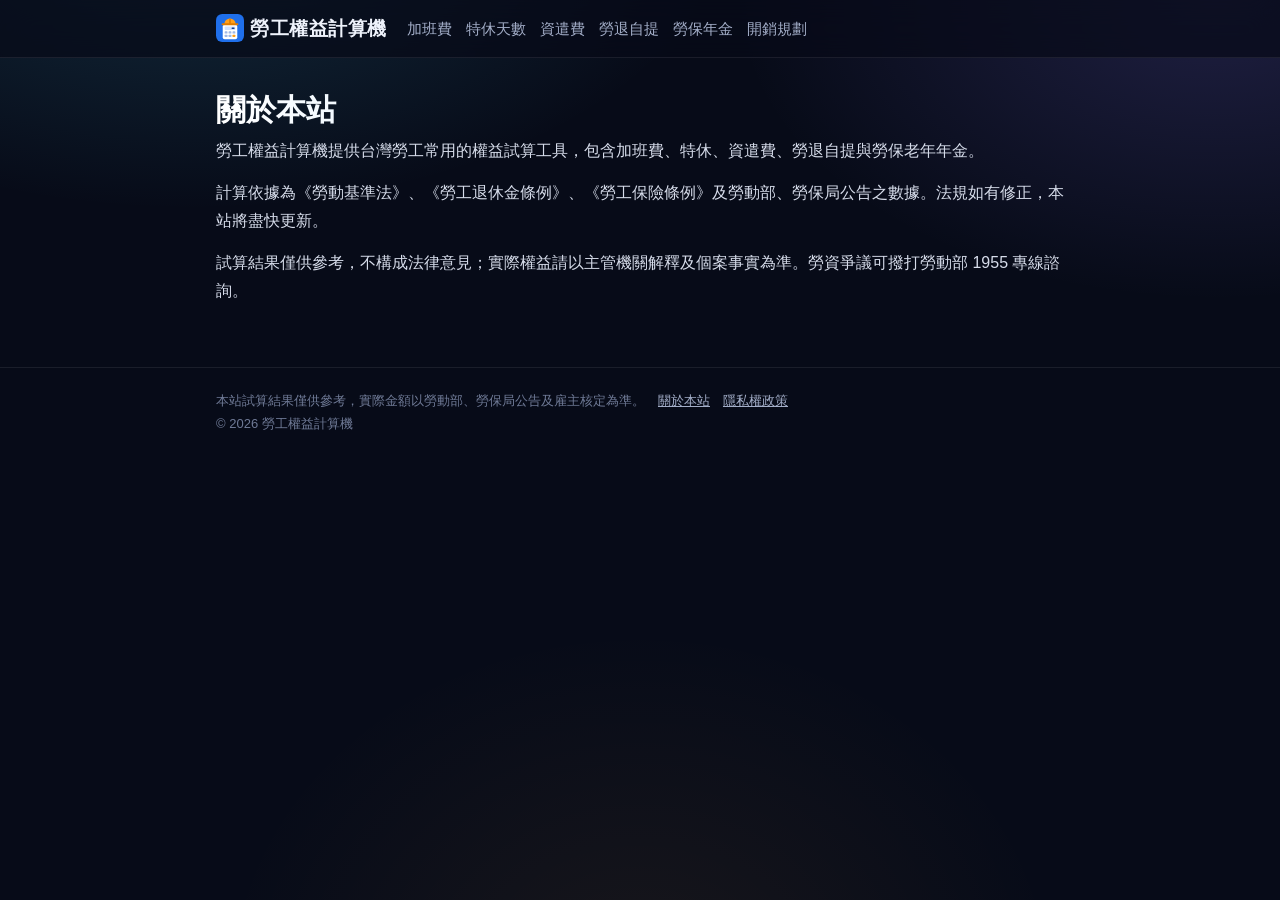
==== about/index.html @ b66a253b "新增開銷計算機：儲蓄率分級互動、50/30/20 收入分配圖、開銷排行、存錢目標試算與理財方向建議 Co-Authored-By: Claude Opus 5.5 <noreply@anthropic" ====
<!doctype html><html lang="zh-Hant-TW"><head><meta charset="utf-8"><meta name="theme-color" content="#070b18"><meta name="viewport" content="width=device-width,initial-scale=1">
<title>關於本站｜勞工權益計算機</title><meta name="description" content="勞工權益計算機的介紹與資料來源說明。"><link rel="canonical" href="https://chengcheming-ai.github.io/labor-calculator/about/">
<meta property="og:title" content="關於本站｜勞工權益計算機"><meta property="og:description" content="勞工權益計算機的介紹與資料來源說明。"><meta property="og:type" content="website">
<link rel="icon" href="../icon.svg" type="image/svg+xml"><link rel="apple-touch-icon" href="../apple-touch-icon.png"><link rel="stylesheet" href="../style.css"></head><body>
<header><div class="in"><a class="logo" href="../"><img src="../icon.svg" alt="" width="28" height="28" style="vertical-align:-7px;margin-right:6px">勞工權益計算機</a><nav><a href="../overtime/">加班費</a><a href="../annual-leave/">特休天數</a><a href="../severance/">資遣費</a><a href="../pension/">勞退自提</a><a href="../labor-insurance/">勞保年金</a><a href="../budget/">開銷規劃</a></nav></div></header>
<main><h1>關於本站</h1><article><p>勞工權益計算機提供台灣勞工常用的權益試算工具，包含加班費、特休、資遣費、勞退自提與勞保老年年金。</p>
<p>計算依據為《勞動基準法》、《勞工退休金條例》、《勞工保險條例》及勞動部、勞保局公告之數據。法規如有修正，本站將盡快更新。</p>
<p>試算結果僅供參考，不構成法律意見；實際權益請以主管機關解釋及個案事實為準。勞資爭議可撥打勞動部 1955 專線諮詢。</p></article></main>
<footer><div class="in">本站試算結果僅供參考，實際金額以勞動部、勞保局公告及雇主核定為準。　<a href="../about/">關於本站</a>　<a href="../privacy/">隱私權政策</a><br>© 2026 勞工權益計算機</div></footer>
<script src="../common.js"></script></body></html>
---- style.css ----
:root{
  color-scheme:dark;
  --bg:#070b18;--card:rgba(255,255,255,.045);--card-b:rgba(255,255,255,.09);
  --fg:#eef2fb;--mut:#a3aec8;--dim:#6f7a96;
  --acc:#4cc9f0;--acc2:#8b7bff;--warm:#ffb347;
  --in:#0e1530;--in-b:#26315a;--line:rgba(255,255,255,.08);
}
*{box-sizing:border-box}
html{background:var(--bg)}
body{margin:0;min-height:100vh;color:var(--fg);font:16px/1.75 "Noto Sans TC","Microsoft JhengHei","PingFang TC",sans-serif;
  background:
    radial-gradient(900px 500px at 15% -10%,rgba(76,201,240,.18),transparent 60%),
    radial-gradient(800px 500px at 95% 0%,rgba(139,123,255,.18),transparent 60%),
    radial-gradient(700px 600px at 50% 110%,rgba(255,179,71,.07),transparent 60%),
    var(--bg);
  background-attachment:fixed}

/* 頁首 */
header{position:sticky;top:0;z-index:10;background:rgba(7,11,24,.72);backdrop-filter:blur(14px);-webkit-backdrop-filter:blur(14px);border-bottom:1px solid var(--line)}
header .in,main,footer .in{max-width:880px;margin:0 auto;padding:0 16px}
header .in{display:flex;flex-wrap:wrap;align-items:center;gap:8px 20px;padding-top:12px;padding-bottom:12px}
.logo{font-weight:700;font-size:19px;color:var(--fg);text-decoration:none;letter-spacing:.5px}
nav a{color:var(--mut);text-decoration:none;font-size:15px;margin-right:14px;transition:color .2s}
nav a:hover{color:var(--fg)}
nav a.on{color:var(--acc);text-shadow:0 0 12px rgba(76,201,240,.6)}

/* 標題 */
main{padding-top:32px;padding-bottom:48px}
h1{font-size:30px;line-height:1.3;margin:0 0 8px;font-weight:800;
  background:linear-gradient(90deg,#fff 0%,#cfe9ff 55%,#bfb4ff 100%);-webkit-background-clip:text;background-clip:text;color:transparent}
.lead{color:var(--mut);margin:0 0 24px}
h2{font-size:20px;margin:32px 0 10px;color:#fff}
h2::before{content:"";display:inline-block;width:4px;height:18px;border-radius:2px;margin-right:10px;vertical-align:-2px;background:linear-gradient(var(--acc),var(--acc2))}

/* 卡片 */
.card{background:var(--card);border:1px solid var(--card-b);border-radius:16px;padding:22px;margin-bottom:22px;
  box-shadow:0 10px 40px rgba(0,0,0,.35),inset 0 1px 0 rgba(255,255,255,.05);backdrop-filter:blur(8px);-webkit-backdrop-filter:blur(8px)}
.grid{display:grid;grid-template-columns:repeat(auto-fit,minmax(220px,1fr));gap:16px}
.grid>div{display:flex;flex-direction:column;justify-content:flex-end}

/* 表單 */
label{display:block;font-size:14px;color:var(--mut);margin-bottom:6px}
input,select{width:100%;font:inherit;font-size:17px;padding:10px 12px;border:1px solid var(--in-b);border-radius:10px;background:var(--in);color:#fff;transition:border-color .2s,box-shadow .2s}
input:hover,select:hover{border-color:#3a4a80}
input:focus,select:focus{outline:none;border-color:var(--acc);box-shadow:0 0 0 3px rgba(76,201,240,.22),0 0 18px rgba(76,201,240,.25)}
input.over,input.over:focus{border-color:#ff9a3c;box-shadow:0 0 0 3px rgba(255,154,60,.25),0 0 16px rgba(255,154,60,.25)}
.lim{display:inline-block;margin-left:4px;padding:0 7px;border-radius:999px;font-size:12px;line-height:18px;color:#ffd08a;background:rgba(255,179,71,.12);border:1px solid rgba(255,179,71,.3)}
input::-webkit-calendar-picker-indicator{filter:invert(.85)}
select option{background:#0e1530;color:#fff}

/* 結果區 */
.res{position:relative;margin-top:20px;padding:20px;border-radius:14px;color:var(--mut);
  background:linear-gradient(160deg,rgba(76,201,240,.10),rgba(139,123,255,.10));border:1px solid rgba(124,170,255,.25);
  box-shadow:inset 0 0 40px rgba(76,201,240,.06)}
.res b{color:#fff}
.res p{color:var(--fg)}
.big{font-size:44px;line-height:1.2;font-weight:800;margin:4px 0 10px;font-variant-numeric:tabular-nums;letter-spacing:.5px;
  background:linear-gradient(90deg,#7ee0ff,#b9a8ff);-webkit-background-clip:text;background-clip:text;color:transparent;
  filter:drop-shadow(0 0 14px rgba(76,201,240,.45));transition:filter .3s}
.big.pop{animation:pop .55s ease-out}
@keyframes pop{0%{transform:scale(.96);filter:drop-shadow(0 0 28px rgba(126,224,255,.95))}60%{transform:scale(1.03)}100%{transform:scale(1);filter:drop-shadow(0 0 14px rgba(76,201,240,.45))}}
@media (prefers-reduced-motion:reduce){.big.pop{animation:none}}

/* 提示條 */
.tips{display:flex;flex-direction:column;gap:10px;margin-top:16px}
.tips:empty{display:none}
.tip{padding:12px 14px;border-radius:10px;color:#eef2fb;font-size:15px;line-height:1.65;border:1px solid;border-left-width:4px;animation:tipIn .4s ease-out}
.tip.flash{animation:tipIn .4s ease-out}
.tip.ok{background:rgba(60,220,140,.10);border-color:rgba(60,220,140,.5);box-shadow:0 0 18px rgba(60,220,140,.12)}
.tip.info{background:rgba(76,201,240,.08);border-color:rgba(76,201,240,.4)}
.tip.warn{background:rgba(255,214,80,.10);border-color:rgba(255,214,80,.55);box-shadow:0 0 18px rgba(255,214,80,.12)}
.tip.alert{background:rgba(255,150,60,.12);border-color:rgba(255,150,60,.65);box-shadow:0 0 20px rgba(255,150,60,.18)}
.tip.danger{background:rgba(255,80,100,.14);border-color:rgba(255,80,100,.75);box-shadow:0 0 24px rgba(255,80,100,.28);animation:tipIn .4s ease-out,beat 2.4s ease-in-out .4s infinite}
@keyframes tipIn{from{opacity:0;transform:translateY(6px)}to{opacity:1;transform:none}}
@keyframes beat{50%{box-shadow:0 0 36px rgba(255,80,100,.55)}}
@media (prefers-reduced-motion:reduce){.tip,.tip.flash,.tip.danger{animation:none}}

/* 複製／清除按鈕 */
.act{display:flex;gap:10px;flex-wrap:wrap;margin-top:16px}
.act button{font:inherit;font-size:14px;padding:8px 16px;border-radius:999px;border:1px solid rgba(124,170,255,.35);background:rgba(255,255,255,.05);color:var(--fg);cursor:pointer;transition:border-color .2s,box-shadow .2s}
.act button:hover{border-color:var(--acc);box-shadow:0 0 14px rgba(76,201,240,.3)}

/* 疲勞儀表 */
.meter{margin:6px 0 16px;padding-bottom:20px}
.mhead{display:flex;justify-content:space-between;font-size:14px;margin-bottom:8px;color:var(--mut)}
.mbar{position:relative;height:12px;border-radius:999px;background:linear-gradient(90deg,#3ddc97 0%,#ffd650 46%,#ff9a3c 65%,#ff4d6d 85%)}
#mcover{position:absolute;right:0;top:0;bottom:0;background:#141b36;border-radius:0 999px 999px 0;transition:width .5s ease}
.mbar i{position:absolute;top:-4px;bottom:-4px;width:2px;background:rgba(255,255,255,.55)}
.mbar i::after{content:attr(data-l);position:absolute;top:20px;left:50%;transform:translateX(-50%);font-size:11px;color:var(--dim);white-space:nowrap;font-style:normal}

/* 離職檢核清單 */
.check label{display:flex;gap:10px;align-items:flex-start;font-size:15px;color:var(--fg);padding:9px 0;border-bottom:1px solid var(--line);cursor:pointer;margin:0}
.check input{width:18px;height:18px;margin-top:4px;flex:none;accent-color:#4cc9f0;padding:0}
.check input:checked+span{color:var(--dim);text-decoration:line-through}

/* 開銷計算機：分組標題、分段長條、排行、步驟、提示框 */
:root{--c-need:#3987e5;--c-want:#d95926;--c-save:#199e70}
h3.grp{font-size:16px;margin:22px 0 10px;color:#fff;display:flex;align-items:center;gap:8px}
h3.grp:first-child{margin-top:0}
.sw{display:inline-block;width:12px;height:12px;border-radius:3px;flex:none}
.sw.need{background:var(--c-need)}.sw.want{background:var(--c-want)}.sw.save{background:var(--c-save)}
.seg-h{display:flex;justify-content:space-between;align-items:baseline;margin:18px 0 8px;font-size:14px;color:var(--mut)}
.seg{display:flex;gap:2px;height:28px}
.seg b{display:flex;align-items:center;padding-left:8px;min-width:0;overflow:hidden;border-radius:4px;color:#fff;font-size:13px;font-weight:600;white-space:nowrap;transition:flex-grow .5s ease}
.seg b.need{background:var(--c-need)}.seg b.want{background:var(--c-want)}.seg b.save{background:var(--c-save)}
.seg.ideal{height:6px;margin-top:6px;opacity:.45}
.seg.ideal b{padding:0;border-radius:999px}
.seg.ideal b:nth-child(1){background:var(--c-need)}.seg.ideal b:nth-child(2){background:var(--c-want)}.seg.ideal b:nth-child(3){background:var(--c-save)}
.legend{display:flex;flex-wrap:wrap;gap:6px 18px;margin-top:12px;font-size:14px;color:var(--fg)}
.legend span{display:flex;align-items:center;gap:6px}
.legend em{font-style:normal;color:var(--dim);font-size:12px}
.legend .neg b{color:#ff8a9a}
.rank .row{display:grid;grid-template-columns:5.5em 1fr 3.2em 5.5em;align-items:center;gap:10px;padding:5px 0;font-size:14px;color:var(--fg)}
.rank .bar{height:10px;background:rgba(255,255,255,.04);border-radius:4px}
.rank .bar b{display:block;height:100%;border-radius:0 4px 4px 0;transition:width .5s ease}
.rank .bar b.need{background:var(--c-need)}.rank .bar b.want{background:var(--c-want)}
.rank .pv{text-align:right;color:var(--mut);font-variant-numeric:tabular-nums}
.rank .av{text-align:right;font-variant-numeric:tabular-nums}
.steps{list-style:none;margin:0;padding:0;counter-reset:s}
.steps li{position:relative;padding:12px 14px 12px 50px;margin-bottom:10px;border-radius:12px;border:1px solid var(--line);background:rgba(255,255,255,.02);counter-increment:s}
.steps li::before{content:counter(s);position:absolute;left:14px;top:13px;width:24px;height:24px;border-radius:50%;display:grid;place-items:center;font-size:13px;font-weight:700;background:#26315a;color:#fff}
.steps .sh{display:flex;justify-content:space-between;gap:10px;flex-wrap:wrap}
.steps .sh b{color:#fff}
.steps .bd{font-size:13px;color:var(--dim)}
.steps p{margin:4px 0 0;font-size:14px;color:var(--mut)}
.steps li.done{opacity:.6}.steps li.done::before{background:#199e70}
.steps li.now{border-color:rgba(76,201,240,.55);background:rgba(76,201,240,.07);box-shadow:0 0 22px rgba(76,201,240,.15)}
.steps li.now::before{background:linear-gradient(135deg,var(--acc),var(--acc2))}
.steps li.now .bd{color:var(--acc);font-weight:600}
.tt{position:fixed;z-index:50;pointer-events:none;padding:6px 10px;border-radius:8px;background:#0e1530;border:1px solid var(--in-b);color:#fff;font-size:13px;box-shadow:0 8px 24px rgba(0,0,0,.4);white-space:nowrap}
@media (max-width:480px){.rank .row{grid-template-columns:4.8em 1fr 3em 4.8em;gap:6px;font-size:13px}}

/* 表格 */
table{width:100%;border-collapse:collapse;font-size:15px}
th,td{border-bottom:1px solid var(--line);padding:9px 6px;text-align:left}
th{color:var(--dim);font-weight:500}
td{color:var(--fg)}
td.n{text-align:right;font-variant-numeric:tabular-nums;color:#fff;font-weight:600}
.res td.n{color:#9ee6ff}
caption{padding-bottom:6px}

/* 首頁工具卡 */
.tools a{display:block;text-decoration:none;color:var(--fg);transition:transform .2s,border-color .2s,box-shadow .2s}
.tools a:hover{transform:translateY(-3px);border-color:rgba(76,201,240,.5);box-shadow:0 14px 40px rgba(0,0,0,.45),0 0 24px rgba(76,201,240,.18)}
.tools b{color:var(--acc);font-size:18px}
.tools .card{margin:0}
.tools{margin-bottom:22px}

/* 文章與頁尾 */
.note{font-size:13px;color:var(--dim)}
article p{margin:0 0 14px;color:#d6dcea}
article b{color:#fff}
a{color:var(--acc)}
footer{border-top:1px solid var(--line);color:var(--dim);font-size:13px;padding:22px 0}
footer a{color:var(--mut)}
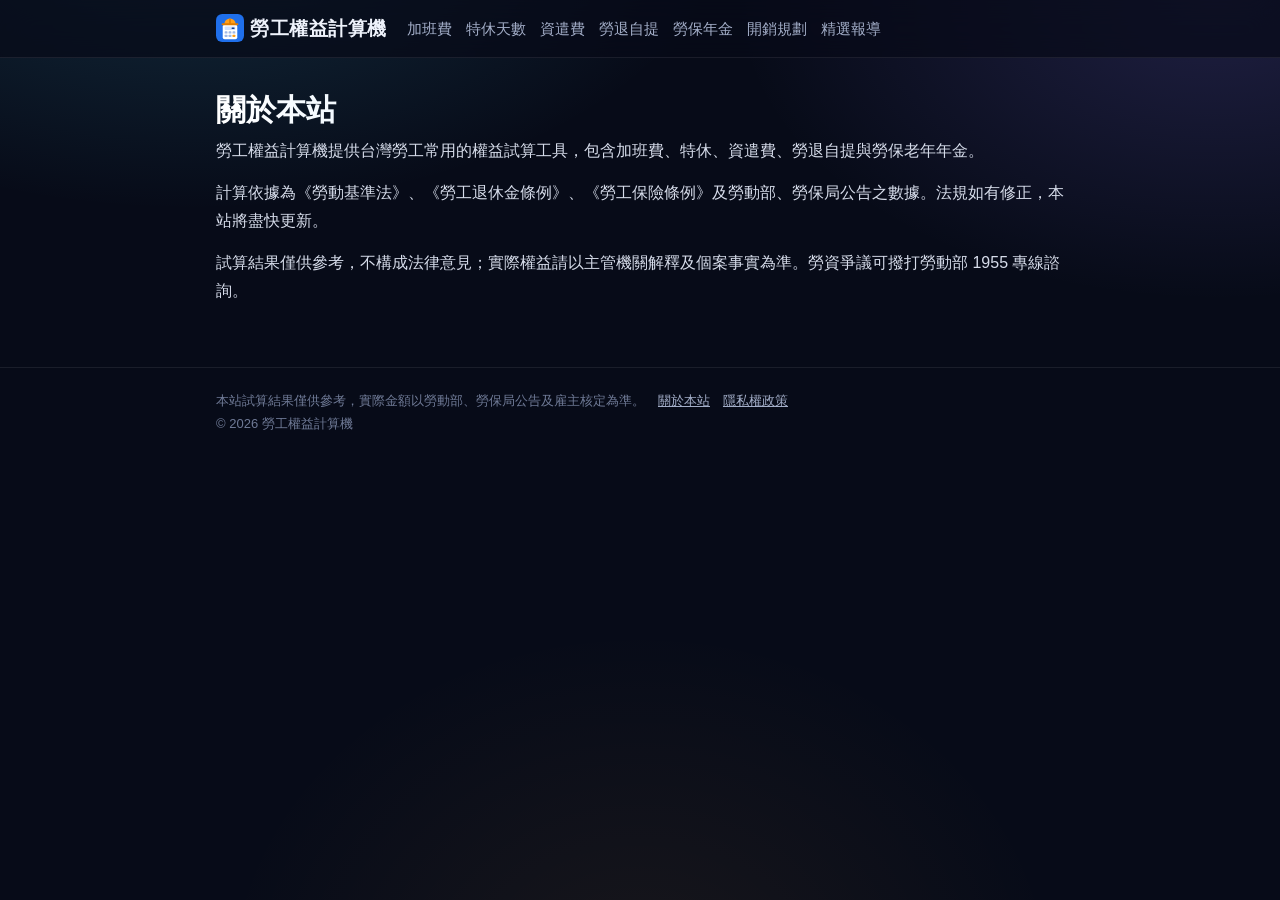
==== commit 95525be6: "媒體報導改為獨立區塊並清楚標示出處（媒體、網域、日期、閱讀原文、複製出處、著作權聲明）；新增「精選報導」專頁（主題篩選）與首頁最新報導 Co-Authored-By: Claude Opus 5.5 " ====
--- a/about/index.html
+++ b/about/index.html
@@ -2,7 +2,7 @@
 <title>關於本站｜勞工權益計算機</title><meta name="description" content="勞工權益計算機的介紹與資料來源說明。"><link rel="canonical" href="https://chengcheming-ai.github.io/labor-calculator/about/">
 <meta property="og:title" content="關於本站｜勞工權益計算機"><meta property="og:description" content="勞工權益計算機的介紹與資料來源說明。"><meta property="og:type" content="website">
 <link rel="icon" href="../icon.svg" type="image/svg+xml"><link rel="apple-touch-icon" href="../apple-touch-icon.png"><link rel="stylesheet" href="../style.css"></head><body>
-<header><div class="in"><a class="logo" href="../"><img src="../icon.svg" alt="" width="28" height="28" style="vertical-align:-7px;margin-right:6px">勞工權益計算機</a><nav><a href="../overtime/">加班費</a><a href="../annual-leave/">特休天數</a><a href="../severance/">資遣費</a><a href="../pension/">勞退自提</a><a href="../labor-insurance/">勞保年金</a><a href="../budget/">開銷規劃</a></nav></div></header>
+<header><div class="in"><a class="logo" href="../"><img src="../icon.svg" alt="" width="28" height="28" style="vertical-align:-7px;margin-right:6px">勞工權益計算機</a><nav><a href="../overtime/">加班費</a><a href="../annual-leave/">特休天數</a><a href="../severance/">資遣費</a><a href="../pension/">勞退自提</a><a href="../labor-insurance/">勞保年金</a><a href="../budget/">開銷規劃</a><a href="../news/">精選報導</a></nav></div></header>
 <main><h1>關於本站</h1><article><p>勞工權益計算機提供台灣勞工常用的權益試算工具，包含加班費、特休、資遣費、勞退自提與勞保老年年金。</p>
 <p>計算依據為《勞動基準法》、《勞工退休金條例》、《勞工保險條例》及勞動部、勞保局公告之數據。法規如有修正，本站將盡快更新。</p>
 <p>試算結果僅供參考，不構成法律意見；實際權益請以主管機關解釋及個案事實為準。勞資爭議可撥打勞動部 1955 專線諮詢。</p></article></main>
--- a/style.css
+++ b/style.css
@@ -130,6 +130,87 @@
 .tt{position:fixed;z-index:50;pointer-events:none;padding:6px 10px;border-radius:8px;background:#0e1530;border:1px solid var(--in-b);color:#fff;font-size:13px;box-shadow:0 8px 24px rgba(0,0,0,.4);white-space:nowrap}
 @media (max-width:480px){.rank .row{grid-template-columns:4.8em 1fr 3em 4.8em;gap:6px;font-size:13px}}
 
+/* 媒體報導精選（獨立區塊） */
+.news-box{position:relative;margin:8px 0 30px;padding:22px;border-radius:18px;
+  background:linear-gradient(160deg,rgba(255,179,71,.07),rgba(139,123,255,.06) 60%,rgba(255,255,255,.02));
+  border:1px solid rgba(255,179,71,.28);box-shadow:0 12px 40px rgba(0,0,0,.35)}
+.news-box::before{content:"";position:absolute;left:22px;right:22px;top:0;height:3px;border-radius:0 0 3px 3px;background:linear-gradient(90deg,#ffb347,#8b7bff)}
+.nb-h{display:flex;justify-content:space-between;align-items:flex-end;gap:10px 16px;flex-wrap:wrap;margin-bottom:14px}
+.nb-h h2{margin:4px 0 4px}
+.nb-h h2::before{background:linear-gradient(#ffb347,#8b7bff)}
+.nb-h .note{margin:0}
+.nb-all{font-size:14px;color:#ffd08a;text-decoration:none;padding:6px 14px;border-radius:999px;border:1px solid rgba(255,179,71,.35);background:rgba(255,179,71,.08);white-space:nowrap;transition:box-shadow .2s,border-color .2s}
+.nb-all:hover{border-color:#ffb347;box-shadow:0 0 14px rgba(255,179,71,.3)}
+.nl{display:grid;gap:12px}
+.ni{padding:14px 16px;border-radius:12px;background:rgba(7,11,24,.55);border:1px solid var(--card-b);transition:border-color .2s,box-shadow .2s}
+.ni:hover{border-color:rgba(255,179,71,.45);box-shadow:0 0 18px rgba(255,179,71,.12)}
+.nsrc{display:flex;flex-wrap:wrap;align-items:center;gap:6px 10px;font-size:13px;color:var(--dim)}
+.nlab{font-size:12px;color:var(--dim);border:1px solid var(--line);border-radius:4px;padding:0 5px}
+.nmedia{color:#ffd08a;font-weight:700;font-size:14px}
+.nhost{color:var(--mut)}
+.ntopic{margin-left:auto;font-size:12.5px;color:var(--acc);text-decoration:none}
+.ntopic:hover{text-decoration:underline}
+.nt{display:block;margin:6px 0 10px;font-size:16px;line-height:1.6;font-weight:600;color:#fff;text-decoration:none}
+.nt:hover{color:#ffe1b0;text-decoration:underline}
+.nact{display:flex;gap:8px;flex-wrap:wrap}
+.nbtn,.ncite{font:inherit;font-size:13px;padding:5px 12px;border-radius:999px;cursor:pointer;text-decoration:none;transition:box-shadow .2s,border-color .2s}
+.nbtn{color:#1a1205;background:linear-gradient(90deg,#ffc56b,#ffb347);border:1px solid #ffb347;font-weight:700}
+.nbtn:hover{box-shadow:0 0 14px rgba(255,179,71,.45)}
+.ncite{color:var(--fg);background:rgba(255,255,255,.05);border:1px solid rgba(255,255,255,.18)}
+.ncite:hover{border-color:var(--acc)}
+.ncopy{margin:14px 0 0;font-size:12.5px;color:var(--dim);line-height:1.6}
+/* 精選報導頁 */
+.chips{display:flex;flex-wrap:wrap;gap:8px;margin:0 0 22px}
+.chip{font:inherit;font-size:14px;padding:7px 14px;border-radius:999px;cursor:pointer;color:var(--mut);background:var(--card);border:1px solid var(--card-b);transition:all .2s}
+.chip b{color:var(--dim);font-weight:500;margin-left:4px}
+.chip:hover{color:#fff;border-color:rgba(255,179,71,.45)}
+.chip.on{color:#1a1205;background:linear-gradient(90deg,#ffc56b,#ffb347);border-color:#ffb347;font-weight:700}
+.chip.on b{color:#4a3510}
+.ngroup{margin-bottom:26px}
+.ngroup h2 a{font-size:13px;font-weight:500;color:var(--acc);text-decoration:none;margin-left:10px}
+
+/* 列印報表（白底，只在列印時出現） */
+#report{display:none}
+@media print{
+  @page{size:A4;margin:14mm 14mm 16mm}
+  html,body{background:#fff!important}
+  body>*:not(#report){display:none!important}
+  #report{display:block;color:#111;font:11pt/1.6 "Noto Sans TC","Microsoft JhengHei","PingFang TC",sans-serif;-webkit-print-color-adjust:exact;print-color-adjust:exact}
+  #report *{color:#111;-webkit-text-fill-color:currentColor;text-shadow:none!important;filter:none!important;box-shadow:none!important;animation:none!important;backdrop-filter:none!important}
+  #report .rp-top{display:flex;justify-content:space-between;align-items:center;font-size:9.5pt;color:#555;border-bottom:2px solid #1f6feb;padding-bottom:6px}
+  #report .rp-top *{color:#555}
+  #report .rp-brand{display:flex;align-items:center;gap:6px;font-weight:700;font-size:11pt}#report .rp-brand,#report .rp-brand *{color:#1f6feb}
+  #report .rp-brand img{width:20px;height:20px}
+  #report h1{font-size:19pt;margin:12px 0 4px;background:none;-webkit-text-fill-color:#111}
+  #report h2{font-size:12.5pt;margin:18px 0 8px;padding-bottom:3px;border-bottom:1px solid #bbb;break-after:avoid}
+  #report h2::before{display:none}
+  #report h3.grp{font-size:11pt;margin:10px 0 6px}
+  #report table{width:100%;border-collapse:collapse;font-size:10.5pt}
+  #report th,#report td{border-bottom:1px solid #ddd;padding:5px 6px;color:#111}
+  #report .rp-in{display:grid;grid-template-columns:1fr 1fr;column-gap:28px;font-size:10.5pt}
+  #report .rp-in div{display:flex;justify-content:space-between;gap:10px;border-bottom:1px solid #ddd;padding:4px 2px;break-inside:avoid}
+  #report .rp-in span{color:#444}
+  #report td.n{text-align:right;font-weight:600}
+  #report .res{background:none;border:1px solid #ccc;border-radius:8px;padding:12px 14px;margin:0;color:#333}
+  #report .big{font-size:22pt;margin:2px 0 6px;background:none;-webkit-text-fill-color:#0b4fb3;color:#0b4fb3}
+  #report .seg b,#report .seg b *{color:#fff;-webkit-text-fill-color:#fff}
+  #report .mbar>div{position:absolute;right:0;top:0;bottom:0;background:#e5e7eb;border-radius:0 999px 999px 0}
+  #report .mbar i{background:#666}
+  #report .rank .bar{background:#eef0f3}
+  #report .card{background:none;border:none;padding:0;margin:0;border-radius:0}
+  #report .card h2{margin-top:18px}
+  #report .rp-tips{margin:0;padding:0;list-style:none;display:flex;flex-direction:column;gap:6px}
+  #report .rp-tips li{margin:0 0 6px;break-inside:avoid}
+  #report .steps li{background:none;border:1px solid #ccc;break-inside:avoid;opacity:1}
+  #report .steps li.now{border:1.5px solid #1f6feb}
+  #report .steps li::before,#report .steps li::before{color:#fff;-webkit-text-fill-color:#fff}
+  #report .check label{border-bottom:1px solid #ddd;padding:5px 0}
+  #report .check span{text-decoration:none}
+  #report a{text-decoration:none}
+  #report .note,#report .rp-foot{color:#666;font-size:9pt}
+  #report .rp-foot{margin-top:20px;border-top:1px solid #ccc;padding-top:8px}
+}
+
 /* 表格 */
 table{width:100%;border-collapse:collapse;font-size:15px}
 th,td{border-bottom:1px solid var(--line);padding:9px 6px;text-align:left}
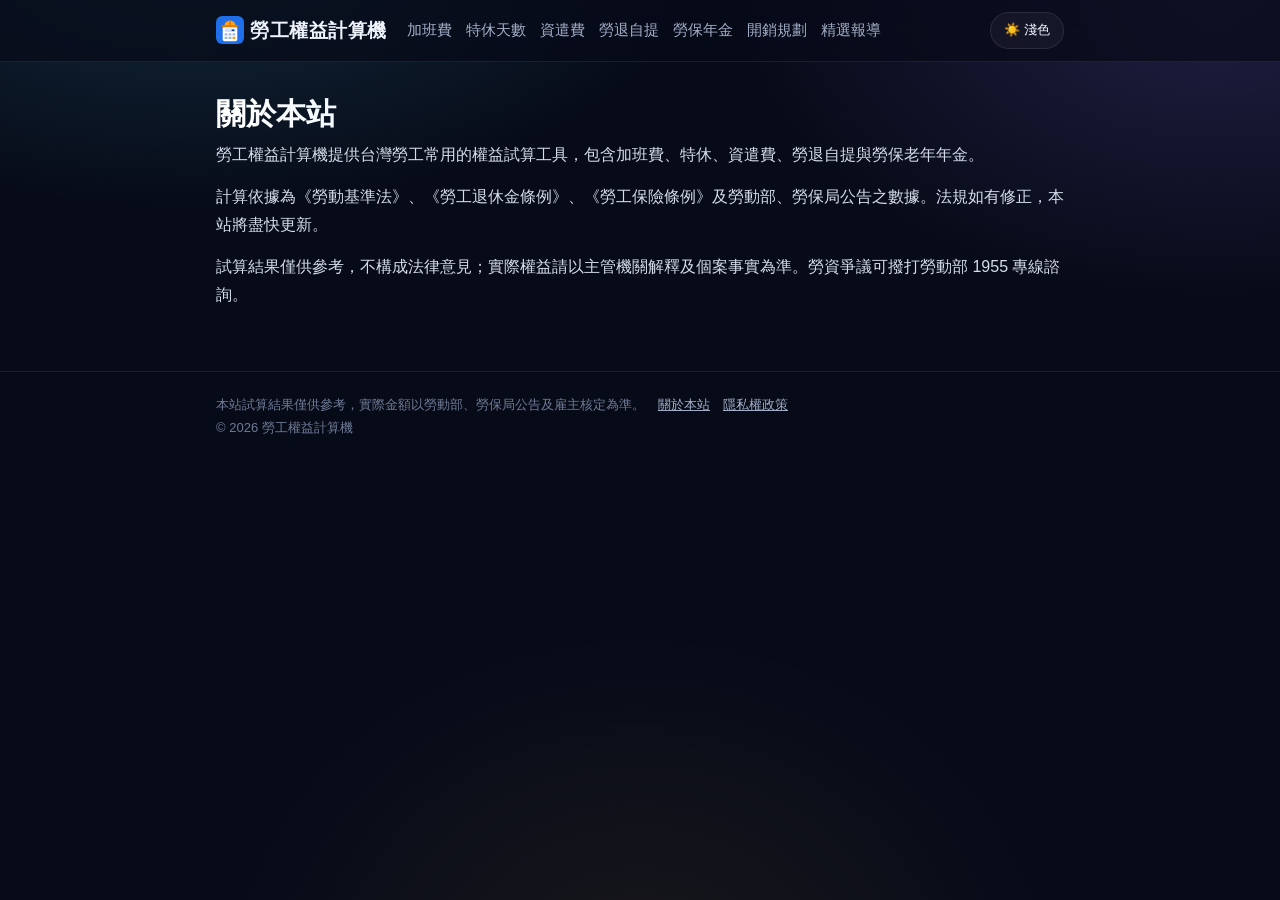
==== commit 6f15177c: "新增深色／淺色主題切換按鈕（預設深色、記住選擇、載入不閃爍），淺色主題完整配色 Co-Authored-By: Claude Opus 5.5 <noreply@anthropic.com> Clau" ====
--- a/about/index.html
+++ b/about/index.html
@@ -1,4 +1,4 @@
-<!doctype html><html lang="zh-Hant-TW"><head><meta charset="utf-8"><meta name="theme-color" content="#070b18"><meta name="viewport" content="width=device-width,initial-scale=1">
+<!doctype html><html lang="zh-Hant-TW"><head><meta charset="utf-8"><script>try{if(localStorage.getItem("lc-theme")==="light")document.documentElement.dataset.theme="light"}catch(e){}</script><meta name="theme-color" content="#070b18"><meta name="viewport" content="width=device-width,initial-scale=1">
 <title>關於本站｜勞工權益計算機</title><meta name="description" content="勞工權益計算機的介紹與資料來源說明。"><link rel="canonical" href="https://chengcheming-ai.github.io/labor-calculator/about/">
 <meta property="og:title" content="關於本站｜勞工權益計算機"><meta property="og:description" content="勞工權益計算機的介紹與資料來源說明。"><meta property="og:type" content="website">
 <link rel="icon" href="../icon.svg" type="image/svg+xml"><link rel="apple-touch-icon" href="../apple-touch-icon.png"><link rel="stylesheet" href="../style.css"></head><body>
--- a/style.css
+++ b/style.css
@@ -168,6 +168,65 @@
 .chip.on b{color:#4a3510}
 .ngroup{margin-bottom:26px}
 .ngroup h2 a{font-size:13px;font-weight:500;color:var(--acc);text-decoration:none;margin-left:10px}
+
+/* 主題切換按鈕 */
+.theme-btn{margin-left:auto;font:inherit;font-size:13px;padding:6px 13px;border-radius:999px;border:1px solid var(--card-b);background:var(--card);color:var(--fg);cursor:pointer;white-space:nowrap;transition:border-color .2s,box-shadow .2s}
+.theme-btn:hover{border-color:var(--acc);box-shadow:0 0 12px rgba(76,201,240,.25)}
+@media (max-width:720px){.theme-btn{order:2}header nav{order:3;flex-basis:100%}}
+
+/* 淺色主題（按鈕切換；預設為深色） */
+:root[data-theme="light"]{
+  color-scheme:light;
+  --bg:#f4f6fb;--card:#ffffff;--card-b:#dde3ee;
+  --fg:#1b2333;--mut:#4f5b72;--dim:#76819a;
+  --acc:#0b72c9;--acc2:#6a55e0;
+  --in:#ffffff;--in-b:#cbd4e3;--line:#e3e8f0;
+  --c-need:#2a78d6;--c-want:#eb6834;--c-save:#1baf7a;
+}
+:root[data-theme="light"] body{background:
+  radial-gradient(900px 500px at 15% -10%,rgba(11,114,201,.10),transparent 60%),
+  radial-gradient(800px 500px at 95% 0%,rgba(106,85,224,.09),transparent 60%),
+  radial-gradient(700px 600px at 50% 110%,rgba(255,170,60,.08),transparent 60%),var(--bg)}
+:root[data-theme="light"] header{background:rgba(255,255,255,.82)}
+:root[data-theme="light"] nav a.on{text-shadow:none}
+:root[data-theme="light"] h1{background:linear-gradient(90deg,#14213d 0%,#1f4fa3 60%,#5b46c9 100%);-webkit-background-clip:text;background-clip:text}
+:root[data-theme="light"] :is(h2,h3.grp,.steps .sh b,td.n,.nt){color:#111a2e}
+:root[data-theme="light"] .res b,:root[data-theme="light"] article:not(.ni) b{color:#111a2e}
+:root[data-theme="light"] .card{box-shadow:0 6px 24px rgba(20,30,60,.07)}
+:root[data-theme="light"] :is(input,select){color:#111a2e}
+:root[data-theme="light"] :is(input:hover,select:hover){border-color:#9fb0d0}
+:root[data-theme="light"] input::-webkit-calendar-picker-indicator{filter:none}
+:root[data-theme="light"] select option{background:#fff;color:#111a2e}
+:root[data-theme="light"] .lim{color:#9a5200;background:rgba(255,170,60,.14);border-color:rgba(220,140,40,.38)}
+:root[data-theme="light"] .res{background:linear-gradient(160deg,rgba(11,114,201,.06),rgba(106,85,224,.06));border-color:rgba(11,114,201,.22);box-shadow:none}
+:root[data-theme="light"] .big{background:linear-gradient(90deg,#0b72c9,#6a55e0);-webkit-background-clip:text;background-clip:text;filter:drop-shadow(0 0 10px rgba(11,114,201,.18))}
+:root[data-theme="light"] .tip{color:#1b2333}
+:root[data-theme="light"] .tip.warn{background:rgba(255,200,40,.16)}
+:root[data-theme="light"] .act button,:root[data-theme="light"] .ncite{background:#fff;border-color:#cbd4e3}
+:root[data-theme="light"] #mcover{background:#e6eaf2}
+:root[data-theme="light"] .mbar i{background:rgba(20,30,60,.45)}
+:root[data-theme="light"] .res .seg b{color:#fff}
+:root[data-theme="light"] .res .seg b.save{color:#05301f}
+:root[data-theme="light"] .legend .neg b{color:#c8243b}
+:root[data-theme="light"] .rank .bar{background:#eef1f6}
+:root[data-theme="light"] .res td.n{color:#0b5fa8}
+:root[data-theme="light"] .steps li{background:#fff}
+:root[data-theme="light"] .steps li::before{background:#dbe2ef;color:#1b2333}
+:root[data-theme="light"] .steps li.done::before{background:#1baf7a;color:#fff}
+:root[data-theme="light"] .steps li.now{background:rgba(11,114,201,.06);border-color:rgba(11,114,201,.45);box-shadow:0 0 18px rgba(11,114,201,.12)}
+:root[data-theme="light"] .steps li.now::before{color:#fff}
+:root[data-theme="light"] .tt{background:#fff;color:#111a2e;box-shadow:0 8px 24px rgba(20,30,60,.15)}
+:root[data-theme="light"] .tools a:hover{box-shadow:0 14px 34px rgba(20,30,60,.12),0 0 0 1px rgba(11,114,201,.25)}
+:root[data-theme="light"] .news-box{background:linear-gradient(160deg,rgba(255,170,60,.10),rgba(106,85,224,.06) 60%,#fff);border-color:rgba(225,145,40,.38);box-shadow:0 10px 30px rgba(20,30,60,.08)}
+:root[data-theme="light"] .ni{background:#fff}
+:root[data-theme="light"] .ni:hover{box-shadow:0 6px 20px rgba(20,30,60,.10)}
+:root[data-theme="light"] .nmedia{color:#a85a00}
+:root[data-theme="light"] .nb-all{color:#9a5200}
+:root[data-theme="light"] .nt:hover{color:#a85a00}
+:root[data-theme="light"] .chip:hover{color:var(--fg)}
+:root[data-theme="light"] article p{color:#2c3549}
+:root[data-theme="light"] .check input{accent-color:#0b72c9}
+:root[data-theme="light"] .theme-btn:hover{box-shadow:0 0 12px rgba(11,114,201,.2)}
 
 /* 列印報表（白底，只在列印時出現） */
 #report{display:none}
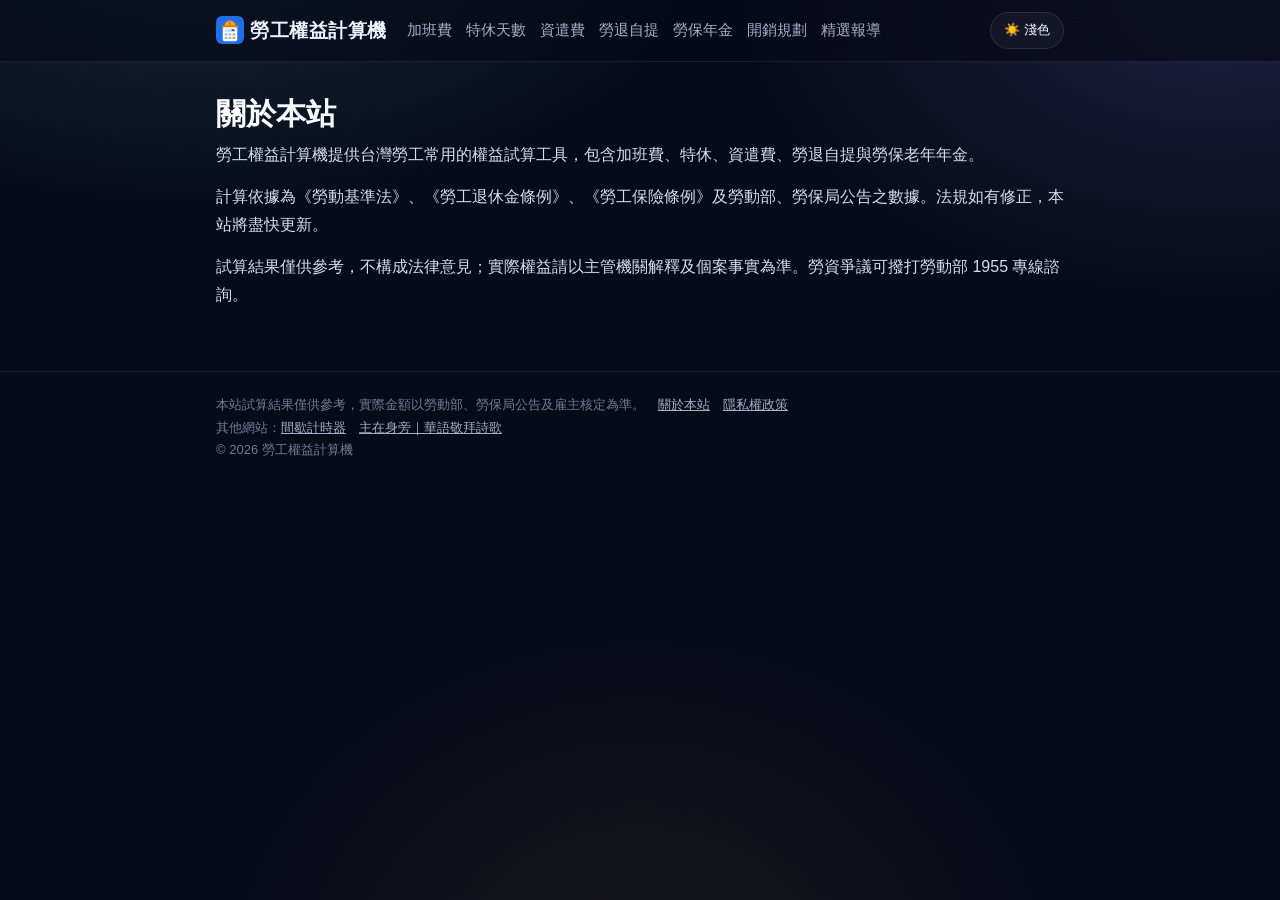
==== commit 5e400fb0: "各頁頁尾加上其他網站連結，新增 sitemap-pages.xml Co-Authored-By: Claude Opus 5.5 <noreply@anthropic.com> Claude-Ses" ====
--- a/about/index.html
+++ b/about/index.html
@@ -6,5 +6,5 @@
 <main><h1>關於本站</h1><article><p>勞工權益計算機提供台灣勞工常用的權益試算工具，包含加班費、特休、資遣費、勞退自提與勞保老年年金。</p>
 <p>計算依據為《勞動基準法》、《勞工退休金條例》、《勞工保險條例》及勞動部、勞保局公告之數據。法規如有修正，本站將盡快更新。</p>
 <p>試算結果僅供參考，不構成法律意見；實際權益請以主管機關解釋及個案事實為準。勞資爭議可撥打勞動部 1955 專線諮詢。</p></article></main>
-<footer><div class="in">本站試算結果僅供參考，實際金額以勞動部、勞保局公告及雇主核定為準。　<a href="../about/">關於本站</a>　<a href="../privacy/">隱私權政策</a><br>© 2026 勞工權益計算機</div></footer>
-<script src="../common.js"></script></body></html>+<footer><div class="in">本站試算結果僅供參考，實際金額以勞動部、勞保局公告及雇主核定為準。　<a href="../about/">關於本站</a>　<a href="../privacy/">隱私權政策</a><br>其他網站：<a href="https://chengcheming-ai.github.io/interval-timer/" target="_blank" rel="noopener">間歇計時器</a>　<a href="https://chengcheming-ai.github.io/zhu-zai-shen-pang/" target="_blank" rel="noopener">主在身旁｜華語敬拜詩歌</a><br>© 2026 勞工權益計算機</div></footer>
+<script src="../common.js"></script><script data-goatcounter="https://laborcalc-tw.goatcounter.com/count" async src="//gc.zgo.at/count.js"></script></body></html>
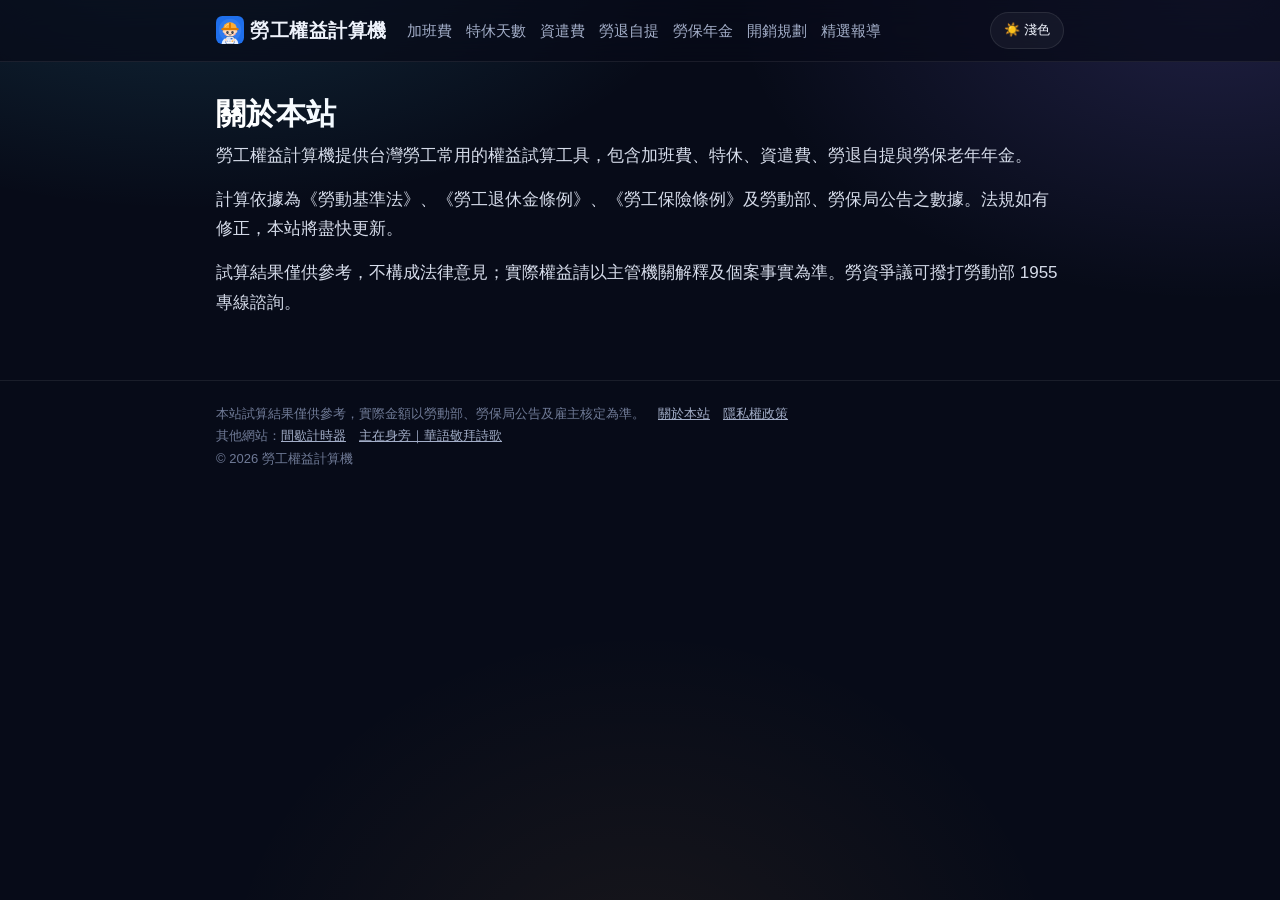
==== commit f3fd4001: "網站圖示與分享預覽圖改為 Q 版小上班族（戴安全帽、抱計算機），圖片網址加 ?v=2 讓快取更新 Co-Authored-By: Claude Opus 5.5 <noreply@anthropic." ====
--- a/about/index.html
+++ b/about/index.html
@@ -1,8 +1,9 @@
 <!doctype html><html lang="zh-Hant-TW"><head><meta charset="utf-8"><script>try{if(localStorage.getItem("lc-theme")==="light")document.documentElement.dataset.theme="light"}catch(e){}</script><meta name="theme-color" content="#070b18"><meta name="viewport" content="width=device-width,initial-scale=1">
 <title>關於本站｜勞工權益計算機</title><meta name="description" content="勞工權益計算機的介紹與資料來源說明。"><link rel="canonical" href="https://chengcheming-ai.github.io/labor-calculator/about/">
-<meta property="og:title" content="關於本站｜勞工權益計算機"><meta property="og:description" content="勞工權益計算機的介紹與資料來源說明。"><meta property="og:type" content="website">
-<link rel="icon" href="../icon.svg" type="image/svg+xml"><link rel="apple-touch-icon" href="../apple-touch-icon.png"><link rel="stylesheet" href="../style.css"></head><body>
-<header><div class="in"><a class="logo" href="../"><img src="../icon.svg" alt="" width="28" height="28" style="vertical-align:-7px;margin-right:6px">勞工權益計算機</a><nav><a href="../overtime/">加班費</a><a href="../annual-leave/">特休天數</a><a href="../severance/">資遣費</a><a href="../pension/">勞退自提</a><a href="../labor-insurance/">勞保年金</a><a href="../budget/">開銷規劃</a><a href="../news/">精選報導</a></nav></div></header>
+<meta property="og:title" content="關於本站｜勞工權益計算機"><meta property="og:description" content="勞工權益計算機的介紹與資料來源說明。"><meta property="og:type" content="website"><meta property="og:url" content="https://chengcheming-ai.github.io/labor-calculator/about/"><meta property="og:image" content="https://chengcheming-ai.github.io/labor-calculator/og.png?v=2"><meta property="og:image:width" content="1200"><meta property="og:image:height" content="630"><meta name="twitter:card" content="summary_large_image">
+<script type="application/ld+json">{"@context": "https://schema.org", "@type": "BreadcrumbList", "itemListElement": [{"@type": "ListItem", "position": 1, "name": "勞工權益計算機", "item": "https://chengcheming-ai.github.io/labor-calculator/"}, {"@type": "ListItem", "position": 2, "name": "關於本站", "item": "https://chengcheming-ai.github.io/labor-calculator/about/"}]}</script>
+<link rel="icon" href="../icon.svg?v=2" type="image/svg+xml"><link rel="apple-touch-icon" href="../apple-touch-icon.png?v=2"><link rel="stylesheet" href="../style.css"></head><body>
+<header><div class="in"><a class="logo" href="../"><img src="../icon.svg?v=2" alt="" width="28" height="28" style="vertical-align:-7px;margin-right:6px">勞工權益計算機</a><nav><a href="../overtime/">加班費</a><a href="../annual-leave/">特休天數</a><a href="../severance/">資遣費</a><a href="../pension/">勞退自提</a><a href="../labor-insurance/">勞保年金</a><a href="../budget/">開銷規劃</a><a href="../news/">精選報導</a></nav></div></header>
 <main><h1>關於本站</h1><article><p>勞工權益計算機提供台灣勞工常用的權益試算工具，包含加班費、特休、資遣費、勞退自提與勞保老年年金。</p>
 <p>計算依據為《勞動基準法》、《勞工退休金條例》、《勞工保險條例》及勞動部、勞保局公告之數據。法規如有修正，本站將盡快更新。</p>
 <p>試算結果僅供參考，不構成法律意見；實際權益請以主管機關解釋及個案事實為準。勞資爭議可撥打勞動部 1955 專線諮詢。</p></article></main>
--- a/style.css
+++ b/style.css
@@ -286,6 +286,11 @@
 .tools .card{margin:0}
 .tools{margin-bottom:22px}
 
+/* 文章內的寬表格：手機可左右捲動 */
+article .tw{overflow-x:auto;margin-bottom:14px}
+article .tw th,article .tw td{white-space:nowrap}
+article .tw th:not(:first-child){text-align:right}
+
 /* 文章與頁尾 */
 .note{font-size:13px;color:var(--dim)}
 article p{margin:0 0 14px;color:#d6dcea}
@@ -293,3 +298,195 @@
 a{color:var(--acc)}
 footer{border-top:1px solid var(--line);color:var(--dim);font-size:13px;padding:22px 0}
 footer a{color:var(--mut)}
+
+/* ===== 2026-11-28 簡化版面：使用步驟、可展開段落、手機選單、報導收合 ===== */
+.howto{list-style:none;display:flex;gap:6px;padding:0;margin:-10px 0 20px;flex-wrap:wrap;counter-reset:hw}
+.howto li{counter-increment:hw;display:flex;align-items:center;gap:6px;padding:6px 14px 6px 8px;border-radius:999px;font-size:14px;color:var(--fg);
+  background:rgba(76,201,240,.08);border:1px solid rgba(76,201,240,.25)}
+.howto li::before{content:counter(hw);display:grid;place-items:center;width:20px;height:20px;border-radius:50%;font-size:12px;font-weight:700;color:#06101f;background:var(--acc)}
+.howto li span{font-size:16px}
+.howto li:not(:last-child)::after{content:"→";margin-left:6px;color:var(--dim)}
+
+details.sec{border:1px solid var(--card-b);background:var(--card);border-radius:14px;margin:0 0 12px;overflow:hidden}
+details.sec>summary{display:flex;align-items:center;gap:10px;padding:14px 16px;cursor:pointer;list-style:none;user-select:none;min-height:52px}
+details.sec>summary::-webkit-details-marker,details.qa>summary::-webkit-details-marker{display:none}
+details.sec>summary h2{margin:0;font-size:17px;flex:1}
+details.sec>summary h2::before{display:none}
+.si{font-size:20px;width:28px;text-align:center;flex:none}
+details.sec>summary::after,details.qa>summary::after{content:"";flex:none;width:9px;height:9px;border-right:2px solid var(--mut);border-bottom:2px solid var(--mut);transform:rotate(45deg);transition:transform .25s;margin:0 4px 4px 0}
+details[open]>summary::after{transform:rotate(-135deg);margin-bottom:-4px}
+details.sec>summary:hover{background:rgba(255,255,255,.03)}
+.sec-b{padding:2px 16px 8px}
+details[open]>.sec-b,details[open]>.qa-a{animation:dIn .3s ease-out}
+@keyframes dIn{from{opacity:0;transform:translateY(-6px)}to{opacity:1;transform:none}}
+
+.faq-h{margin-top:28px}
+.faq{display:flex;flex-direction:column;gap:8px;margin-bottom:12px}
+details.qa{border:1px solid var(--card-b);border-radius:12px;background:var(--card)}
+details.qa>summary{display:flex;align-items:center;gap:10px;padding:12px 14px;cursor:pointer;list-style:none;font-weight:600;color:var(--fg);min-height:48px}
+details.qa>summary::before{content:"Q";flex:none;display:grid;place-items:center;width:24px;height:24px;border-radius:7px;font-size:13px;font-weight:800;color:#06101f;background:var(--warm)}
+details.qa>summary>*{flex:1}
+.qa-a{padding:0 14px 14px 48px;color:#d6dcea}
+details.qa[open]{border-color:rgba(255,179,71,.4)}
+
+.nmore>summary{cursor:pointer;list-style:none;margin-top:12px;padding:10px 14px;border-radius:12px;text-align:center;font-size:14px;color:#ffd08a;border:1px dashed rgba(255,179,71,.4)}
+.nmore>summary::-webkit-details-marker{display:none}
+.nmore[open]>summary{display:none}
+.nmore .nl{margin-top:12px;animation:dIn .3s ease-out}
+
+@media (max-width:720px){
+  header nav{display:flex;overflow-x:auto;white-space:nowrap;scrollbar-width:none;-webkit-overflow-scrolling:touch;margin:0 -16px;padding:0 16px;
+    -webkit-mask-image:linear-gradient(90deg,#000 85%,transparent);mask-image:linear-gradient(90deg,#000 85%,transparent)}
+  header nav::-webkit-scrollbar{display:none}
+  header nav a{flex:none;padding:6px 0}
+  .howto li{font-size:13px;padding:5px 10px 5px 6px}
+}
+@media (prefers-reduced-motion:reduce){details[open]>.sec-b,details[open]>.qa-a,.nmore .nl{animation:none}details>summary::after{transition:none}}
+
+:root[data-theme="light"] .howto li{background:rgba(11,114,201,.06);border-color:rgba(11,114,201,.25)}
+:root[data-theme="light"] .howto li::before{background:#0b72c9;color:#fff}
+:root[data-theme="light"] details.sec,:root[data-theme="light"] details.qa{background:#fff;box-shadow:0 4px 16px rgba(20,30,60,.05)}
+:root[data-theme="light"] details.sec>summary:hover{background:#f6f8fc}
+:root[data-theme="light"] .qa-a{color:#2c3549}
+:root[data-theme="light"] .nmore>summary{color:#9a5200}
+
+/* ===== 特休頁：快速版、階梯圖、下一階進度、「?」說明 ===== */
+.q-lab{font-size:18px;font-weight:700;color:var(--fg)}
+.q-in{font-size:20px;padding:12px 14px;max-width:320px}
+.al .chips{margin:14px 0 0;align-items:center}
+.al .chips .note{margin-right:2px}
+.al .chip{padding:6px 12px}
+.al-top{display:flex;justify-content:space-between;align-items:flex-end;gap:12px;flex-wrap:wrap}
+.al-lbl{font-size:15px;color:var(--mut)}
+.al-top .big{margin-bottom:4px}
+.al-yr{text-align:right;font-size:14px;color:var(--mut);line-height:1.5}
+.al-yr b{font-size:18px}
+.al-next{margin:6px 0 14px}
+.al-nt{font-size:15px;color:var(--fg);margin-bottom:6px}
+.al-bar{height:12px;border-radius:999px;background:rgba(255,255,255,.08);overflow:hidden}
+.al-bar i{display:block;height:100%;width:0;border-radius:999px;background:linear-gradient(90deg,var(--acc),var(--acc2));box-shadow:0 0 12px rgba(76,201,240,.5);transition:width .7s cubic-bezier(.2,.8,.2,1)}
+.stair{width:100%;max-width:560px;height:auto;display:block;margin:4px auto 6px;overflow:visible}
+.stair text{font-size:13px;fill:var(--mut)}
+.stair .gl{stroke:rgba(255,255,255,.06)}
+.stair .area{fill:rgba(255,255,255,.035)}
+.stair .area.on{fill:url(#sg);opacity:.22}
+.stair .line{fill:none;stroke:rgba(255,255,255,.18);stroke-width:2.5;stroke-linejoin:round}
+.stair .line.on{stroke:url(#sg);stroke-width:3.5}
+.stair #donerect{transition:width .8s cubic-bezier(.2,.8,.2,1)}
+.stair .me,.stair .nxt{transition:transform .8s cubic-bezier(.2,.8,.2,1)}
+.stair .me circle{fill:#4cc9f0;stroke:#fff;stroke-width:1.5}
+.stair .me .pulse{fill:rgba(76,201,240,.35);stroke:none;transform-origin:center;transform-box:fill-box;animation:pulse 1.8s ease-out infinite}
+.stair .me text{fill:#fff;font-weight:700;font-size:15px;paint-order:stroke;stroke:rgba(7,11,24,.85);stroke-width:4px}
+.stair .nxt circle{fill:none;stroke:var(--warm);stroke-width:2.5;stroke-dasharray:4 3}
+.stair .nxt text{fill:#ffd08a;font-size:14px;font-weight:700;paint-order:stroke;stroke:rgba(7,11,24,.85);stroke-width:4px}
+@keyframes pulse{from{transform:scale(.6);opacity:1}to{transform:scale(1.8);opacity:0}}
+.res details.sub{margin-top:10px}
+.res details.sub>summary{cursor:pointer;font-size:14px;color:var(--acc)}
+details.more{margin-top:18px;border-top:1px dashed var(--card-b);padding-top:14px}
+details.more>summary{cursor:pointer;font-size:15px;color:var(--fg);padding:8px 0;list-style:none}
+details.more>summary::-webkit-details-marker{display:none}
+details.more>summary::after{content:" ▾";color:var(--dim)}
+details.more[open]>summary::after{content:" ▴"}
+details.more .grid{margin-top:10px;animation:dIn .3s ease-out}
+.qm{display:inline-grid;place-items:center;width:20px;height:20px;padding:0;margin-left:4px;border-radius:50%;font:700 12px/1 sans-serif;cursor:pointer;vertical-align:1px;
+  color:var(--acc);background:rgba(76,201,240,.1);border:1px solid rgba(76,201,240,.45)}
+.qm.open{color:#06101f;background:var(--acc)}
+.qm-t{display:block;margin:6px 0 8px;padding:8px 12px;border-radius:10px;font-size:14px;line-height:1.6;color:var(--fg);background:rgba(76,201,240,.08);border-left:3px solid var(--acc);animation:dIn .25s ease-out}
+.qm-t[hidden]{display:none}
+@media (max-width:480px){.q-in{max-width:none}}
+@media (prefers-reduced-motion:reduce){.stair .me .pulse{animation:none}.stair #donerect,.stair .me,.stair .nxt,.al-bar i{transition:none}}
+:root[data-theme="light"] .al-bar{background:#e6eaf2}
+:root[data-theme="light"] .stair .gl{stroke:rgba(20,30,60,.08)}
+:root[data-theme="light"] .stair .area{fill:rgba(20,30,60,.04)}
+:root[data-theme="light"] .stair .line{stroke:rgba(20,30,60,.2)}
+:root[data-theme="light"] .stair .me text{fill:#111a2e}
+:root[data-theme="light"] .stair .nxt text{fill:#9a5200}
+:root[data-theme="light"] .qm-t{color:#1b2333;background:rgba(11,114,201,.06)}
+
+/* ===== 白話互動元件：放大字、快速選項、加減鈕、滑桿、圖表、一句話說明 ===== */
+body{font-size:17px}
+label{font-size:15px}
+.note{font-size:14px}
+.say{display:flex;gap:12px;align-items:flex-start;margin:0 0 18px;padding:14px 16px;border-radius:14px;font-size:17px;line-height:1.7;color:var(--fg);
+  background:rgba(255,179,71,.08);border:1px solid rgba(255,179,71,.3)}
+.say .em{font-size:28px;line-height:1.2;flex:none}
+.say b{color:#ffd08a}
+.q-lab{font-size:18px;font-weight:700;color:var(--fg);margin-bottom:8px}
+.qgrid{display:grid;gap:18px}
+.card .chips{margin:8px 0 0;gap:6px}
+.card .chip{padding:6px 12px;font-size:14px}
+.stp{display:flex;gap:6px;align-items:stretch}
+.stp input{text-align:center;min-width:0}
+.stp button{flex:none;width:46px;font-size:22px;line-height:1;border-radius:10px;cursor:pointer;color:var(--fg);background:rgba(76,201,240,.1);border:1px solid rgba(76,201,240,.35);transition:background .15s,transform .1s}
+.stp button:hover{background:rgba(76,201,240,.2)}
+.stp button:active{transform:scale(.92)}
+.rng{-webkit-appearance:none;appearance:none;width:100%;height:28px;margin:6px 0 0;padding:0;background:transparent;border:0;box-shadow:none;cursor:pointer}
+.rng:focus{box-shadow:none}
+.rng::-webkit-slider-runnable-track{height:8px;border-radius:999px;background:linear-gradient(90deg,var(--acc) var(--p,0%),rgba(255,255,255,.12) var(--p,0%))}
+.rng::-moz-range-track{height:8px;border-radius:999px;background:linear-gradient(90deg,var(--acc) var(--p,0%),rgba(255,255,255,.12) var(--p,0%))}
+.rng::-webkit-slider-thumb{-webkit-appearance:none;width:24px;height:24px;margin-top:-8px;border-radius:50%;background:#fff;border:3px solid var(--acc);box-shadow:0 0 10px rgba(76,201,240,.6)}
+.rng::-moz-range-thumb{width:18px;height:18px;border-radius:50%;background:#fff;border:3px solid var(--acc)}
+.row2{display:grid;grid-template-columns:1fr 1fr;gap:12px}
+.ot{padding:14px;border-radius:14px;border:1px solid var(--card-b);background:rgba(255,255,255,.02)}
+.ot h3{margin:0 0 10px;font-size:17px;color:var(--fg)}
+.ot h3 small{font-size:13px;color:var(--dim);font-weight:400;margin-left:6px}
+.chart{width:100%;max-width:620px;height:auto;display:block;margin:6px auto 2px;overflow:visible}
+.chart text{font-size:12px;fill:var(--mut)}
+.chart .xh{fill:#fff;font-weight:700}
+.chart .xu{font-size:11px}
+.chart .gl{stroke:rgba(255,255,255,.07)}
+.chart .b{fill:rgba(76,201,240,.35);transition:fill .2s}
+.chart .b.s1{fill:rgba(255,179,71,.4)}
+.chart .b.hi{fill:#4cc9f0;filter:drop-shadow(0 0 6px rgba(76,201,240,.7))}
+.chart .b.s1.hi{fill:#ffb347}
+.chart .ln{fill:none;stroke-width:3;stroke-linejoin:round;stroke-linecap:round}
+.chart .ln.s0{stroke:#4cc9f0}.chart .ln.s1{stroke:#ffb347}.chart .ln.s2{stroke:#8b7bff}
+.chart .ar{stroke:none}.chart .ar.s0{fill:rgba(76,201,240,.16)}.chart .ar.s1{fill:rgba(255,179,71,.12)}.chart .ar.s2{fill:rgba(139,123,255,.12)}
+.chart .hl{stroke:rgba(255,255,255,.35);stroke-dasharray:3 3}
+.chart .dot{fill:#4cc9f0;stroke:#fff;stroke-width:1.5}
+.chart .pulse{fill:rgba(76,201,240,.35);transform-origin:center;transform-box:fill-box;animation:pulse 1.8s ease-out infinite}
+.chart .ht{fill:#fff;font-size:14px;font-weight:700;paint-order:stroke;stroke:rgba(7,11,24,.85);stroke-width:4px}
+.chart.intro .b{transform-origin:bottom;transform-box:fill-box;animation:barUp .7s cubic-bezier(.2,.8,.2,1) both}
+.chart.intro .ln{stroke-dasharray:1200;stroke-dashoffset:1200;animation:lnDraw 1.1s ease-out forwards}
+.chart.intro .ar{animation:fadeIn 1s ease-out both}
+@keyframes barUp{from{transform:scaleY(0)}to{transform:none}}
+@keyframes lnDraw{to{stroke-dashoffset:0}}
+@keyframes fadeIn{from{opacity:0}to{opacity:1}}
+.lgd{display:flex;gap:16px;justify-content:center;flex-wrap:wrap;font-size:14px;color:var(--mut);margin-bottom:6px}
+.lgd i{display:inline-block;width:14px;height:4px;border-radius:2px;vertical-align:4px;margin-right:6px}
+.lgd i.s0{background:#4cc9f0}.lgd i.s1{background:#ffb347}.lgd i.s2{background:#8b7bff}
+.ch-t{font-size:15px;font-weight:700;color:var(--fg);margin:18px 0 0;text-align:center}
+.hb{display:flex;flex-direction:column;gap:10px;margin:12px 0 4px}
+.hr{display:grid;grid-template-columns:6.5em 1fr auto;gap:10px;align-items:center;font-size:15px}
+.hn{color:var(--mut)}
+.hv{font-weight:700;color:#fff;font-variant-numeric:tabular-nums;min-width:5.5em;text-align:right}
+.hbar{height:14px;border-radius:999px;background:rgba(255,255,255,.07);overflow:hidden}
+.hbar b{display:block;height:100%;border-radius:999px;transition:width .6s cubic-bezier(.2,.8,.2,1)}
+.hbar b.s0{background:linear-gradient(90deg,#4cc9f0,#6fd8ff)}.hbar b.s1{background:linear-gradient(90deg,#ffb347,#ffd08a)}.hbar b.s2{background:linear-gradient(90deg,#8b7bff,#b0a4ff)}.hbar b.s3{background:linear-gradient(90deg,#3cdc8c,#7cffb2)}
+.pills{display:flex;flex-wrap:wrap;gap:6px;margin:10px 0}
+.pills span{display:inline-flex;align-items:center;justify-content:center;width:34px;height:34px;border-radius:10px;font-size:18px;background:rgba(255,255,255,.05);border:1px dashed var(--card-b)}
+.pills span.on{background:rgba(255,179,71,.16);border:1px solid rgba(255,179,71,.6)}
+.pills span.half{background:linear-gradient(90deg,rgba(255,179,71,.16) 50%,rgba(255,255,255,.05) 50%);border:1px solid rgba(255,179,71,.4)}
+.res .lbl{font-size:15px;color:var(--mut)}
+@media (max-width:480px){.row2{grid-template-columns:1fr}.hr{grid-template-columns:5.2em 1fr auto;font-size:14px}.say{font-size:16px}}
+@media (prefers-reduced-motion:reduce){.chart .pulse{animation:none}.hbar b{transition:none}}
+:root[data-theme="light"] .say{background:rgba(255,170,60,.1);border-color:rgba(220,140,40,.35)}
+:root[data-theme="light"] .say b{color:#9a5200}
+:root[data-theme="light"] .ot{background:#fff}
+:root[data-theme="light"] .stp button{color:#111a2e;background:rgba(11,114,201,.07);border-color:rgba(11,114,201,.3)}
+:root[data-theme="light"] .rng::-webkit-slider-runnable-track{background:linear-gradient(90deg,#0b72c9 var(--p,0%),#dbe2ef var(--p,0%))}
+:root[data-theme="light"] .chart .xh,:root[data-theme="light"] .chart .ht{fill:#111a2e}
+:root[data-theme="light"] .chart .ht{stroke:rgba(255,255,255,.9)}
+:root[data-theme="light"] .chart .gl{stroke:rgba(20,30,60,.08)}
+:root[data-theme="light"] .chart .hl{stroke:rgba(20,30,60,.3)}
+:root[data-theme="light"] .hv{color:#111a2e}
+:root[data-theme="light"] .hbar{background:#e6eaf2}
+:root[data-theme="light"] .pills span{background:#f1f4f9}
+.tools .card{display:flex;flex-direction:column;gap:4px}
+.tools .ic{font-size:34px;line-height:1.2}
+.tools b{font-size:18px;color:var(--fg)}
+.tools .go{margin-top:auto;padding-top:6px;font-size:14px;color:var(--acc);font-weight:600}
+:root[data-theme="light"] .tools .go{color:#0b72c9}
+
+.big{font-size:clamp(34px,10.5vw,44px);overflow-wrap:anywhere}
+:root[data-theme="light"] .stair .me text,:root[data-theme="light"] .stair .nxt text{stroke:rgba(255,255,255,.9)}
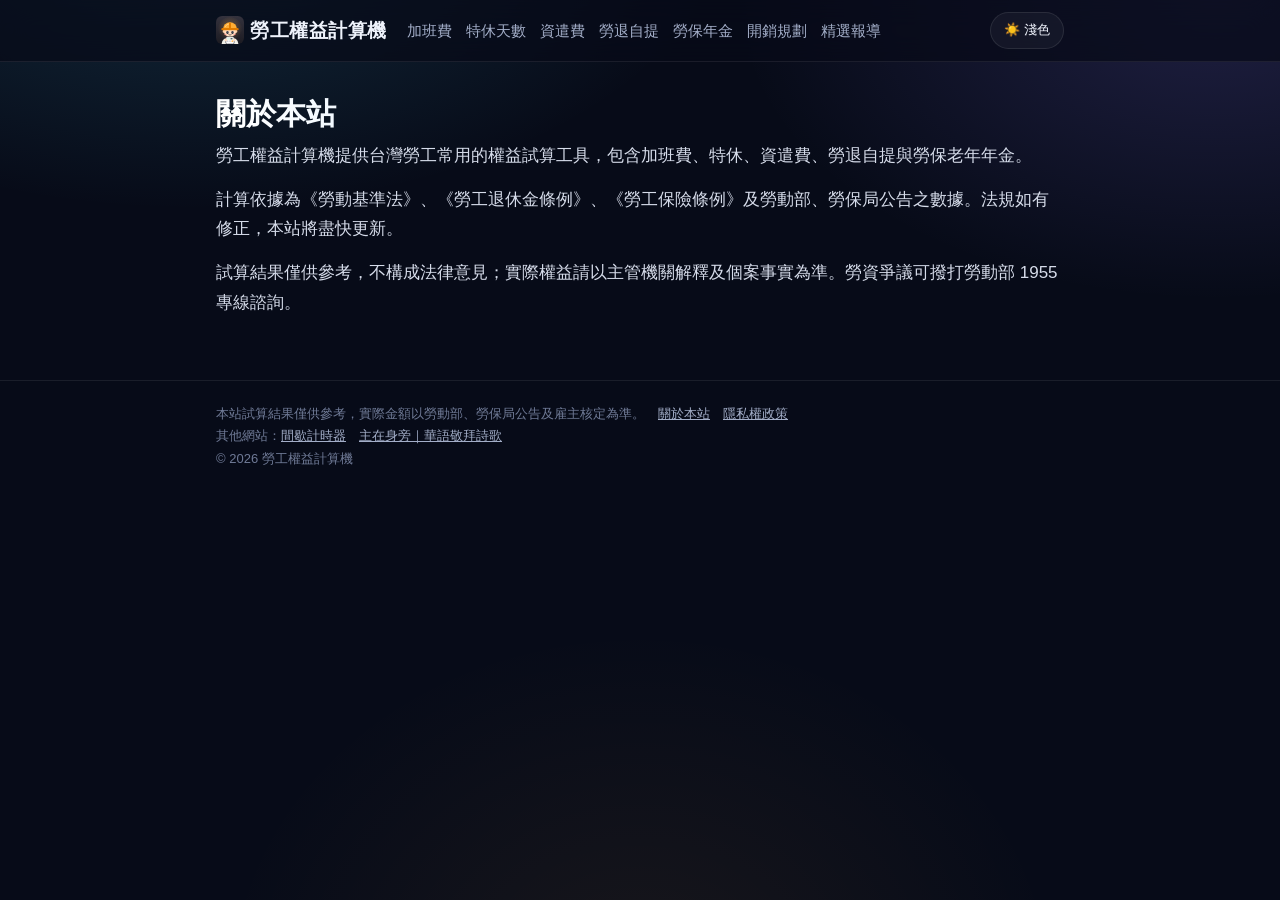
==== commit 7abc41ca: "Q 版圖示與分享預覽圖改為深炭灰底＋琥珀光暈（不用藍底），圖片網址 ?v=3 Co-Authored-By: Claude Opus 5.5 <noreply@anthropic.com> Claud" ====
--- a/about/index.html
+++ b/about/index.html
@@ -1,9 +1,9 @@
 <!doctype html><html lang="zh-Hant-TW"><head><meta charset="utf-8"><script>try{if(localStorage.getItem("lc-theme")==="light")document.documentElement.dataset.theme="light"}catch(e){}</script><meta name="theme-color" content="#070b18"><meta name="viewport" content="width=device-width,initial-scale=1">
 <title>關於本站｜勞工權益計算機</title><meta name="description" content="勞工權益計算機的介紹與資料來源說明。"><link rel="canonical" href="https://chengcheming-ai.github.io/labor-calculator/about/">
-<meta property="og:title" content="關於本站｜勞工權益計算機"><meta property="og:description" content="勞工權益計算機的介紹與資料來源說明。"><meta property="og:type" content="website"><meta property="og:url" content="https://chengcheming-ai.github.io/labor-calculator/about/"><meta property="og:image" content="https://chengcheming-ai.github.io/labor-calculator/og.png?v=2"><meta property="og:image:width" content="1200"><meta property="og:image:height" content="630"><meta name="twitter:card" content="summary_large_image">
+<meta property="og:title" content="關於本站｜勞工權益計算機"><meta property="og:description" content="勞工權益計算機的介紹與資料來源說明。"><meta property="og:type" content="website"><meta property="og:url" content="https://chengcheming-ai.github.io/labor-calculator/about/"><meta property="og:image" content="https://chengcheming-ai.github.io/labor-calculator/og.png?v=3"><meta property="og:image:width" content="1200"><meta property="og:image:height" content="630"><meta name="twitter:card" content="summary_large_image">
 <script type="application/ld+json">{"@context": "https://schema.org", "@type": "BreadcrumbList", "itemListElement": [{"@type": "ListItem", "position": 1, "name": "勞工權益計算機", "item": "https://chengcheming-ai.github.io/labor-calculator/"}, {"@type": "ListItem", "position": 2, "name": "關於本站", "item": "https://chengcheming-ai.github.io/labor-calculator/about/"}]}</script>
-<link rel="icon" href="../icon.svg?v=2" type="image/svg+xml"><link rel="apple-touch-icon" href="../apple-touch-icon.png?v=2"><link rel="stylesheet" href="../style.css"></head><body>
-<header><div class="in"><a class="logo" href="../"><img src="../icon.svg?v=2" alt="" width="28" height="28" style="vertical-align:-7px;margin-right:6px">勞工權益計算機</a><nav><a href="../overtime/">加班費</a><a href="../annual-leave/">特休天數</a><a href="../severance/">資遣費</a><a href="../pension/">勞退自提</a><a href="../labor-insurance/">勞保年金</a><a href="../budget/">開銷規劃</a><a href="../news/">精選報導</a></nav></div></header>
+<link rel="icon" href="../icon.svg?v=3" type="image/svg+xml"><link rel="apple-touch-icon" href="../apple-touch-icon.png?v=3"><link rel="stylesheet" href="../style.css"></head><body>
+<header><div class="in"><a class="logo" href="../"><img src="../icon.svg?v=3" alt="" width="28" height="28" style="vertical-align:-7px;margin-right:6px">勞工權益計算機</a><nav><a href="../overtime/">加班費</a><a href="../annual-leave/">特休天數</a><a href="../severance/">資遣費</a><a href="../pension/">勞退自提</a><a href="../labor-insurance/">勞保年金</a><a href="../budget/">開銷規劃</a><a href="../news/">精選報導</a></nav></div></header>
 <main><h1>關於本站</h1><article><p>勞工權益計算機提供台灣勞工常用的權益試算工具，包含加班費、特休、資遣費、勞退自提與勞保老年年金。</p>
 <p>計算依據為《勞動基準法》、《勞工退休金條例》、《勞工保險條例》及勞動部、勞保局公告之數據。法規如有修正，本站將盡快更新。</p>
 <p>試算結果僅供參考，不構成法律意見；實際權益請以主管機關解釋及個案事實為準。勞資爭議可撥打勞動部 1955 專線諮詢。</p></article></main>
